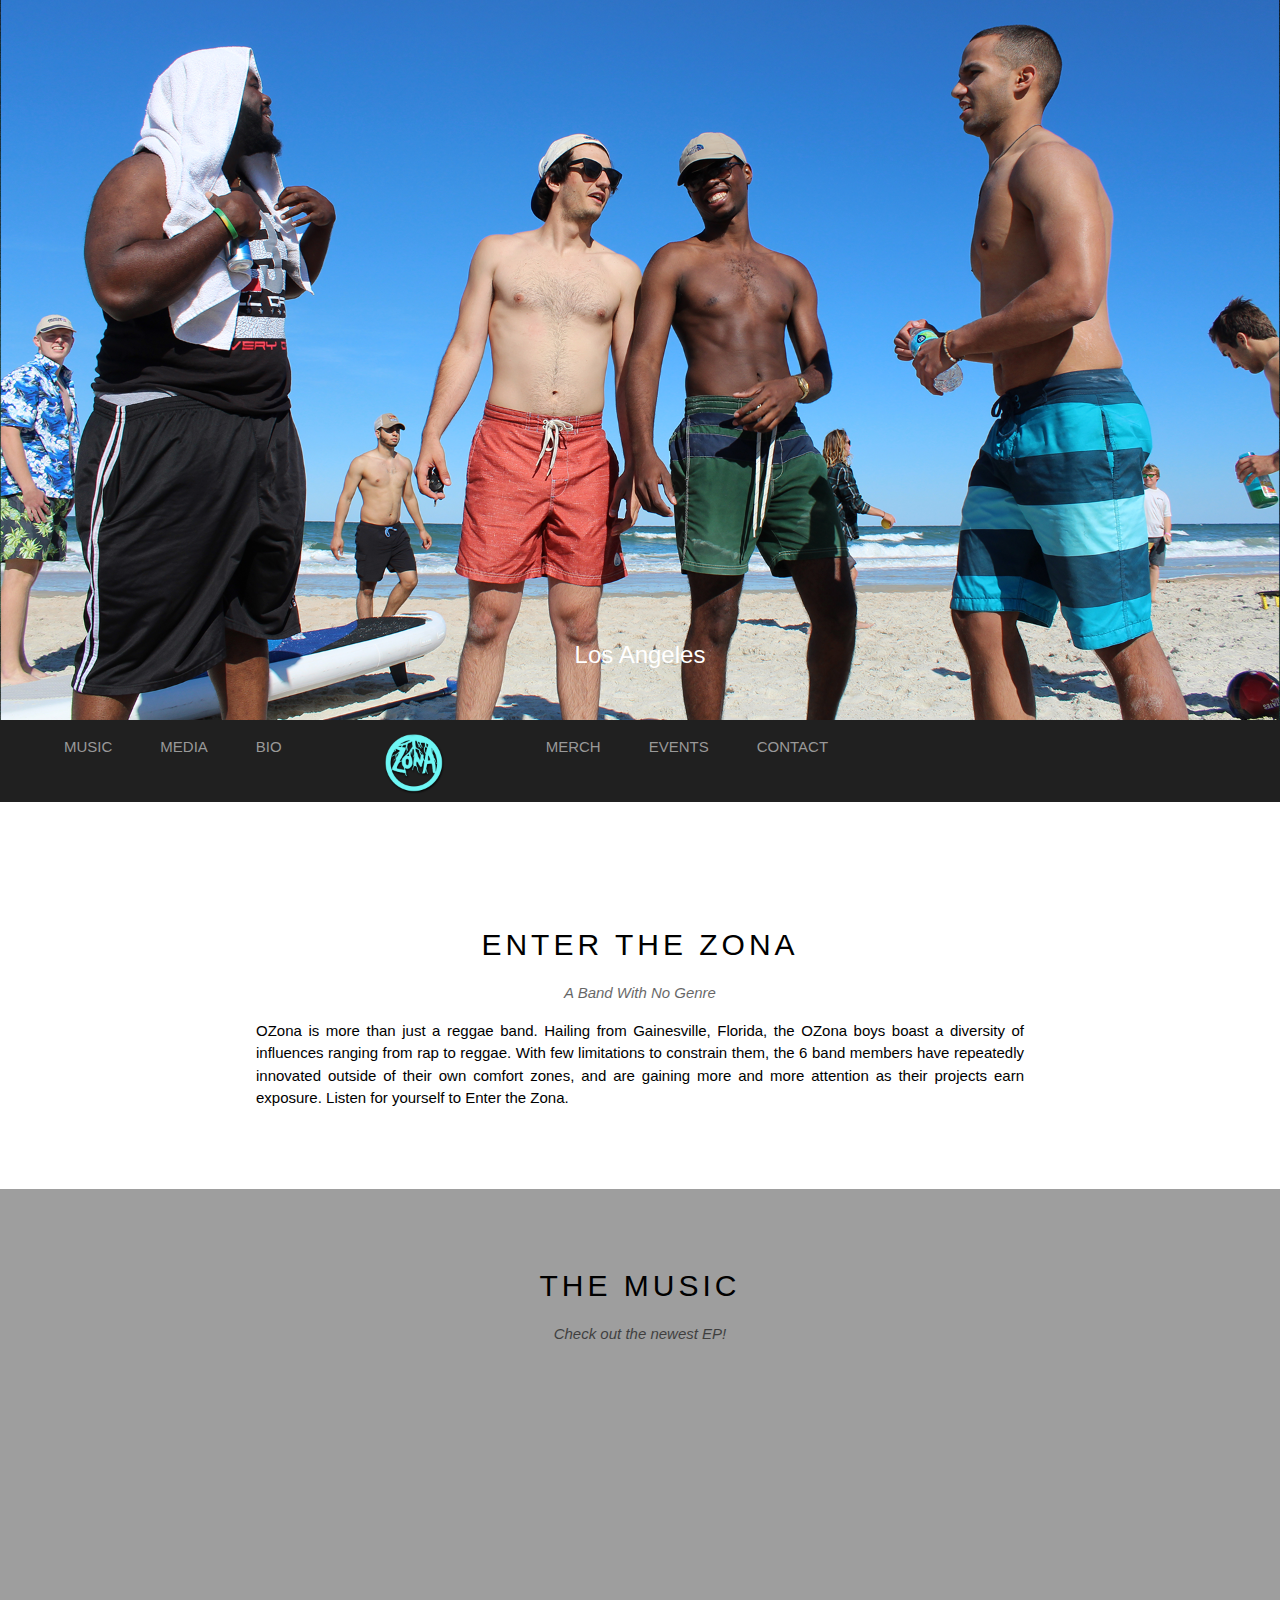
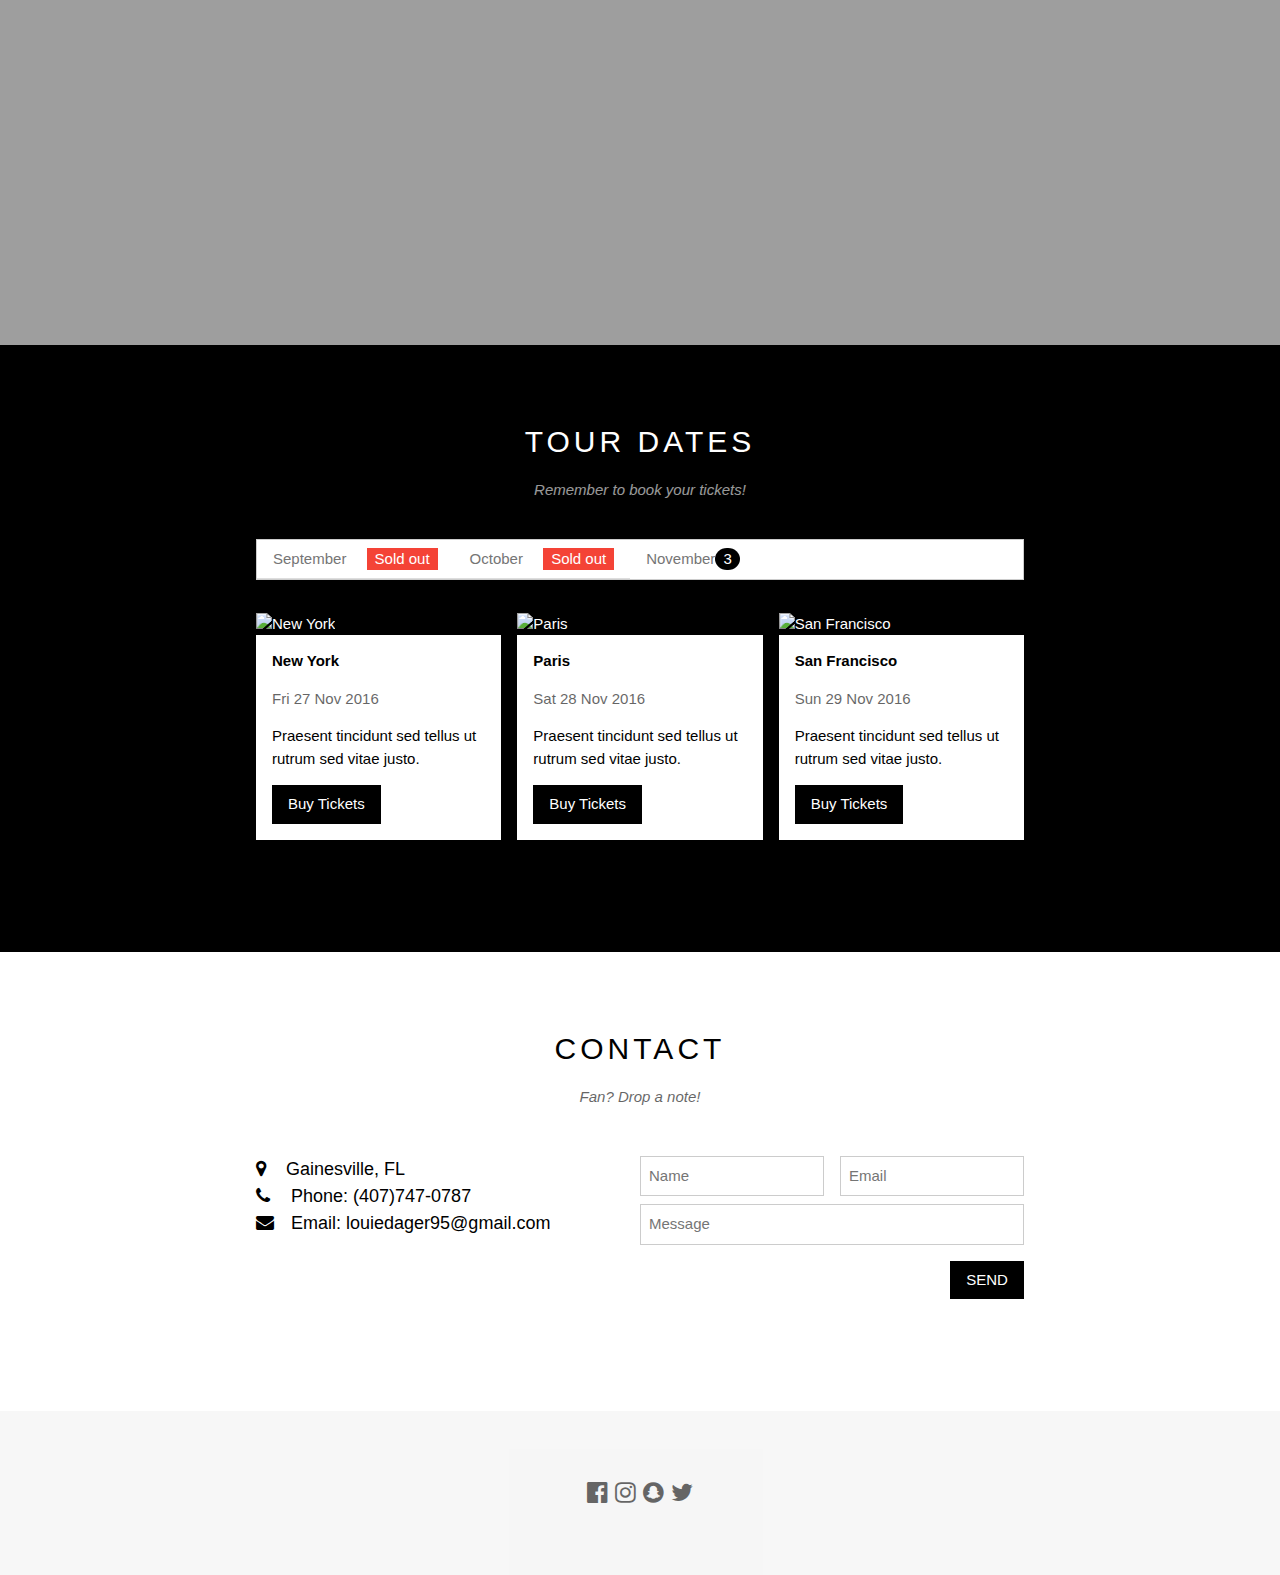
==== index2.html @ 0ce30c10 "delete foundation files, add fixed navbar and dropdown menu" ====
<!DOCTYPE html>
<html>
<title>OZona Website</title>
<meta charset="UTF-8">
<meta name="viewport" content="width=device-width, initial-scale=1">
<link rel="stylesheet" href="https://www.w3schools.com/w3css/4/w3.css">
<link rel="stylesheet" href="https://fonts.googleapis.com/css?family=Lato">
<link rel="stylesheet" href="https://cdnjs.cloudflare.com/ajax/libs/font-awesome/4.7.0/css/font-awesome.min.css">
<link rel="stylesheet" type="text/css" href="css\style.css">
<script src="js\script.js"></script>
<script src="http://code.jquery.com/jquery.js"></script>
<script src="https://ajax.googleapis.com/ajax/libs/jquery/1.7.2/jquery.min.js"></script>
<script src="https://cdnjs.cloudflare.com/ajax/libs/jquery/2.1.3/jquery.min.js"></script>

<style>


.navbar-fixed {
    top: 0;
    z-index: 100;
    position: fixed;
    width: 100%;
}

.navDemo-fixed {
  position:fixed;
  z-index:90;
  margin-top: -37%;
  width: 100%;

}

#navDemo {
  padding-top: 10px;
  z-index: 90;
}

#body_div {
	  top: 0;
	  position: relative;
    height: 200px;
    background-color: green;
}

#banner {
	width: 100%;
    background-color: gray;
	overflow: hidden;
}

#nav_bar {
	border: 0;
	background-color: #202020;
	border-radius: 0px;
	margin-bottom: 0;
}

.nav_links {
    margin: 0;
}

.nav_links li {
	display: inline-block;
    margin-top: 4px;
}
.nav_links li a {
	padding: 0 15.5px;
	color: #999999;
	text-decoration: none;
}

</style>



<script src="https://ajax.googleapis.com/ajax/libs/jquery/2.1.1/jquery.min.js"></script>
<div id="banner">
  <!-- Automatic Slideshow Images -->
  <div class="mySlides w3-display-container w3-center">
        <img src="img/BeachySiteSlide.png" style="width:100%">
    <div class="w3-display-bottommiddle w3-container w3-text-white w3-padding-32 w3-hide-small">
      <h3>Los Angeles</h3>
      <p><b></b></p>
    </div>
  </div>
  <div class="mySlides w3-display-container w3-center">
  <img src="img/JdomSiteSlide.png" style="width:100%">    <div class="w3-display-bottommiddle w3-container w3-text-white w3-padding-32 w3-hide-small">
      <h3>New York</h3>
      <p><b></b></p>
    </div>
  </div>
  <div class="mySlides w3-display-container w3-center">
    <img
    src="img/ZimmSiteSlide.png" style="width:100%">
    <div class="w3-display-bottommiddle w3-container w3-text-white w3-padding-32 w3-hide-small">
      <h3>Chicago</h3>
      <p><b></b></p>
    </div>
  </div>
  <!--End of slideshow html-->

  </div>

  <nav id='nav_bar'>
    <ul class='nav_links'>
      <a class="w3-bar-item w3-button w3-padding-large w3-hide-medium w3-hide-large w3-right" href="javascript:void(0)" onclick="myFunction()" title="Toggle Navigation Menu"><i class="fa fa-bars"></i></a>
      <li><a href="#" class="w3-bar-item w3-button w3-padding-large w3-hide-small">MUSIC</a></li>
      <li><a href="#band" class="w3-bar-item w3-button w3-padding-large w3-hide-small">MEDIA</a></li>
      <li><a href="#tour" class="w3-bar-item w3-button w3-padding-large w3-hide-small">BIO</a></li>
      <li class="w3-center-align w3-padding-small"><img id="navLogo" class="w3-bar-item" src="img\OZonaCircleLogoTransparent.png"></li>
      <li><a href="#contact" class="w3-bar-item w3-button w3-padding-large w3-hide-small">MERCH</a></li>
      <li><a href="#contact" class="w3-bar-item w3-button w3-padding-large w3-hide-small">EVENTS</a></li>
      <li><a href="#contact" class="w3-bar-item w3-button w3-padding-large w3-hide-small">CONTACT</a></li>
    </ul>
  </nav>


  <!-- Navbar on small screens -->
  <div id="navDemo" class="w3-bar-block w3-black w3-hide w3-hide-large w3-hide-medium">
    <a href="#band" class="w3-bar-item w3-button w3-padding-small">MUSIC</a>
    <a href="#tour" class="w3-bar-item w3-button w3-padding-small">MEDIA</a>
    <a href="#contact" class="w3-bar-item w3-button w3-padding-small">BIO</a>
    <a href="#" class="w3-bar-item w3-button w3-padding-small">MERCH</a>
    <a href="#" class="w3-bar-item w3-button w3-padding-small">EVENTS</a>
    <a href="#" class="w3-bar-item w3-button w3-padding-small">CONTACT</a>
  </div>

<!--Page content-->


  <div class="w3-content" style="max-width:2000px;margin-top:46px">


    <!-- The Band Section -->
    <div class="w3-container w3-content w3-center w3-padding-64" style="max-width:800px" id="band">
      <h2 class="w3-wide">ENTER THE ZONA</h2>
      <p class="w3-opacity"><i>A Band With No Genre</i></p>
      <p class="w3-justify">OZona is more than just a reggae band. Hailing from Gainesville, Florida, the OZona boys boast a diversity of influences
      ranging from rap to reggae. With few limitations to constrain them, the 6 band members have repeatedly innovated outside of their own comfort zones,
    and are gaining more and more attention as their projects earn exposure. Listen for yourself to Enter the Zona.</p>

    </div>

  <!-- Embedded Music -->
  <div class="w3-container w3-content w3-padding-64 w3-grey" style="max-width:100%" id="contact">
    <h2 class="w3-wide w3-center">THE MUSIC</h2>
    <p class="w3-opacity w3-center"><i>Check out the newest EP!</i></p>
    <div class="w3-row w3-padding-32">
      <iframe width="50%" height="450" scrolling="no" frameborder="no" src="https://w.soundcloud.com/player/?url=https%3A//api.soundcloud.com/playlists/316636426&amp;auto_play=false&amp;hide_related=false&amp;show_comments=true&amp;show_user=true&amp;show_reposts=false&amp;visual=true"></iframe>
      <div class="w3-col m6 w3-large w3-margin-bottom">


      </div>
      <div class="w3-col m6">


      </div>
    </div>
  </div>







    <!-- The Tour Section -->
    <div class="w3-black" id="tour">
      <div class="w3-container w3-content w3-padding-64" style="max-width:800px">
        <h2 class="w3-wide w3-center">TOUR DATES</h2>
        <p class="w3-opacity w3-center"><i>Remember to book your tickets!</i></p><br>

        <ul class="w3-ul w3-border w3-white w3-text-grey">
          <li class="w3-padding">September <span class="w3-tag w3-red w3-margin-left">Sold out</span></li>
          <li class="w3-padding">October <span class="w3-tag w3-red w3-margin-left">Sold out</span></li>
          <li class="w3-padding">November <span class="w3-badge w3-right w3-margin-right">3</span></li>
        </ul>

        <div class="w3-row-padding w3-padding-32" style="margin:0 -16px">
          <div class="w3-third w3-margin-bottom">
            <img src="/w3images/newyork.jpg" alt="New York" style="width:100%" class="w3-hover-opacity">
            <div class="w3-container w3-white">
              <p><b>New York</b></p>
              <p class="w3-opacity">Fri 27 Nov 2016</p>
              <p>Praesent tincidunt sed tellus ut rutrum sed vitae justo.</p>
              <button class="w3-button w3-black w3-margin-bottom" onclick="document.getElementById('ticketModal').style.display='block'">Buy Tickets</button>
            </div>
          </div>
          <div class="w3-third w3-margin-bottom">
            <img src="/w3images/paris.jpg" alt="Paris" style="width:100%" class="w3-hover-opacity">
            <div class="w3-container w3-white">
              <p><b>Paris</b></p>
              <p class="w3-opacity">Sat 28 Nov 2016</p>
              <p>Praesent tincidunt sed tellus ut rutrum sed vitae justo.</p>
              <button class="w3-button w3-black w3-margin-bottom" onclick="document.getElementById('ticketModal').style.display='block'">Buy Tickets</button>
            </div>
          </div>
          <div class="w3-third w3-margin-bottom">
            <img src="/w3images/sanfran.jpg" alt="San Francisco" style="width:100%" class="w3-hover-opacity">
            <div class="w3-container w3-white">
              <p><b>San Francisco</b></p>
              <p class="w3-opacity">Sun 29 Nov 2016</p>
              <p>Praesent tincidunt sed tellus ut rutrum sed vitae justo.</p>
              <button class="w3-button w3-black w3-margin-bottom" onclick="document.getElementById('ticketModal').style.display='block'">Buy Tickets</button>
            </div>
          </div>
        </div>
      </div>
    </div>

    <!-- Ticket Modal -->
    <div id="ticketModal" class="w3-modal">
      <div class="w3-modal-content w3-animate-top w3-card-4">
        <header class="w3-container w3-teal w3-center w3-padding-32">
          <span onclick="document.getElementById('ticketModal').style.display='none'"
         class="w3-button w3-teal w3-xlarge w3-display-topright">×</span>
          <h2 class="w3-wide"><i class="fa fa-suitcase w3-margin-right"></i>Tickets</h2>
        </header>
        <div class="w3-container">
          <p><label><i class="fa fa-shopping-cart"></i> Tickets, $15 per person</label></p>
          <input class="w3-input w3-border" type="text" placeholder="How many?">
          <p><label><i class="fa fa-user"></i> Send To</label></p>
          <input class="w3-input w3-border" type="text" placeholder="Enter email">
          <button class="w3-button w3-block w3-teal w3-padding-16 w3-section w3-right">PAY <i class="fa fa-check"></i></button>
          <button class="w3-button w3-red w3-section" onclick="document.getElementById('ticketModal').style.display='none'">Close <i class="fa fa-remove"></i></button>
          <p class="w3-right">Need <a href="#" class="w3-text-blue">help?</a></p>
        </div>
      </div>
    </div>

    <!-- The Contact Section -->
    <div class="w3-container w3-content w3-padding-64" style="max-width:800px" id="contact">
      <h2 class="w3-wide w3-center">CONTACT</h2>
      <p class="w3-opacity w3-center"><i>Fan? Drop a note!</i></p>
      <div class="w3-row w3-padding-32">
        <div class="w3-col m6 w3-large w3-margin-bottom">
          <i class="fa fa-map-marker" style="width:30px"></i>Gainesville, FL<br>
          <i class="fa fa-phone" style="width:30px"></i> Phone: (407)747-0787 <br>
          <i class="fa fa-envelope" style="width:30px"> </i> Email: louiedager95@gmail.com<br>
        </div>
        <div class="w3-col m6">
          <form action="/action_page.php" target="_blank">
            <div class="w3-row-padding" style="margin:0 -16px 8px -16px">
              <div class="w3-half">
                <input class="w3-input w3-border" type="text" placeholder="Name" required name="Name">
              </div>
              <div class="w3-half">
                <input class="w3-input w3-border" type="text" placeholder="Email" required name="Email">
              </div>
            </div>
            <input class="w3-input w3-border" type="text" placeholder="Message" required name="Message">
            <button class="w3-button w3-black w3-section w3-right" type="submit">SEND</button>
          </form>
        </div>
      </div>
    </div>

  <!-- End Page Content -->
  </div>

  <!-- Footer -->
  <footer class="w3-container w3-padding-64 w3-center w3-opacity w3-light-grey w3-xlarge">
    <i class="fa fa-facebook-official w3-hover-opacity"></i>
    <i class="fa fa-instagram w3-hover-opacity"></i>
    <i class="fa fa-snapchat w3-hover-opacity"></i>
    <i class="fa fa-twitter w3-hover-opacity"></i>
  </footer>















<script>
$(document).ready(function() {
//Fixes navbar and dropdown menu after scrolling

  $(window).scroll(function () {
      //if you hard code, then use console
      //.log to determine when you want the
      //nav bar to stick.
      console.log($(window).scrollTop())
    if ($(window).scrollTop() > $('#banner').height()) {
      $('#nav_bar').addClass('navbar-fixed');
      $('#navDemo').addClass('navDemo-fixed');

    }
    if ($(window).scrollTop() < $('#banner').height()) {
      $('#nav_bar').removeClass('navbar-fixed');
      $('#navDemo').removeClass('navDemo-fixed');

    }
  });
});

//Slideshow for top of home page
var myIndex = 0;
carousel();

function carousel() {
    var i;
    var x = document.getElementsByClassName("mySlides");
    for (i = 0; i < x.length; i++) {
       x[i].style.display = "none";
    }
    myIndex++;
    if (myIndex > x.length) {myIndex = 1}
    x[myIndex-1].style.display = "block";
    setTimeout(carousel, 3000);
}

// Used to toggle the menu on small screens when clicking on the menu button
function myFunction() {
    var x = document.getElementById("navDemo");
    if (x.className.indexOf("w3-show") == -1) {
        x.className += " w3-show";
    } else {
        x.className = x.className.replace(" w3-show", "");
    }
}

//Close small nav menu when clicking or anywhere else (experimental)
function closeNav() {
    var y = document.getElementById("navDemo");
    if (x.className.indexOf("w3-show") == -1) {
        x.className += " w3-show";
    } else {
        x.className = x.className.replace(" w3-show", "");
    }
}

var modal = document.getElementById('navDemo');
window.onclick = function(event) {
  if (event.target == modal) {
    modal.style.display = "none";
  }
}
</script>
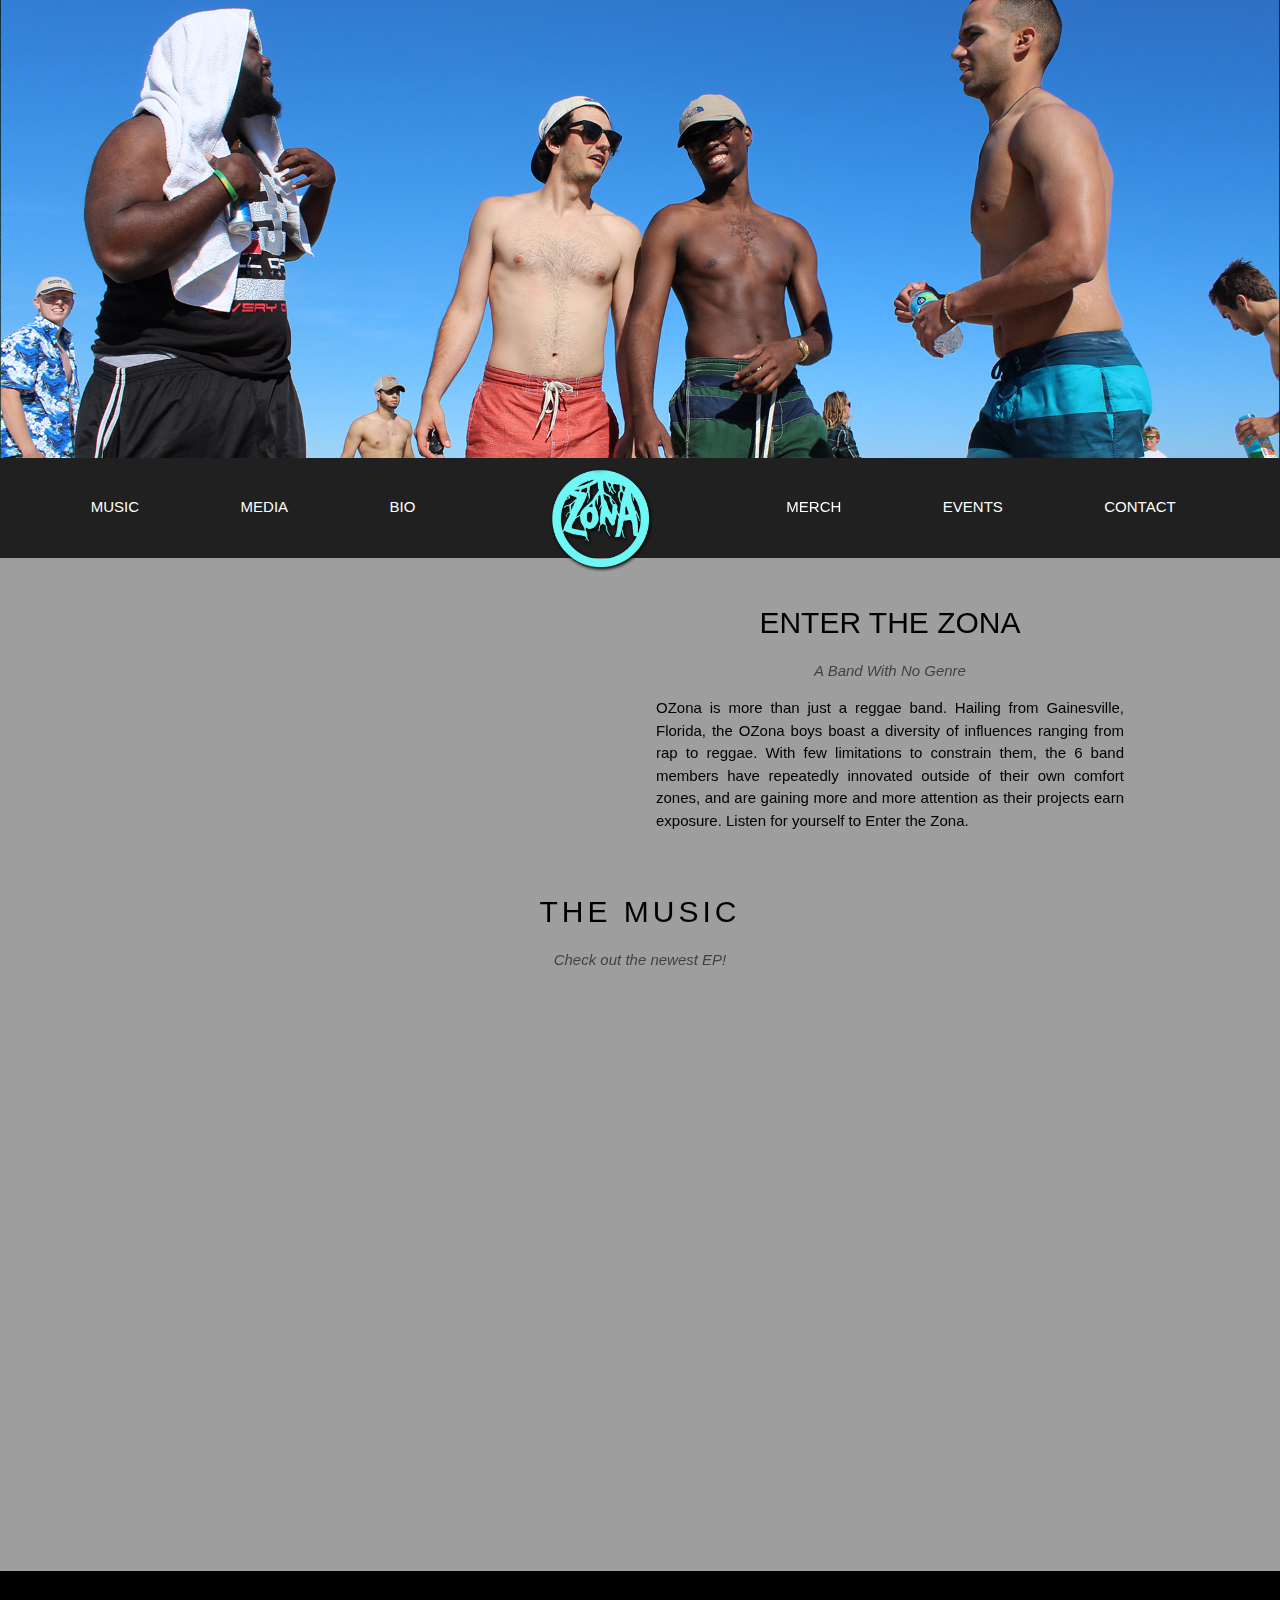
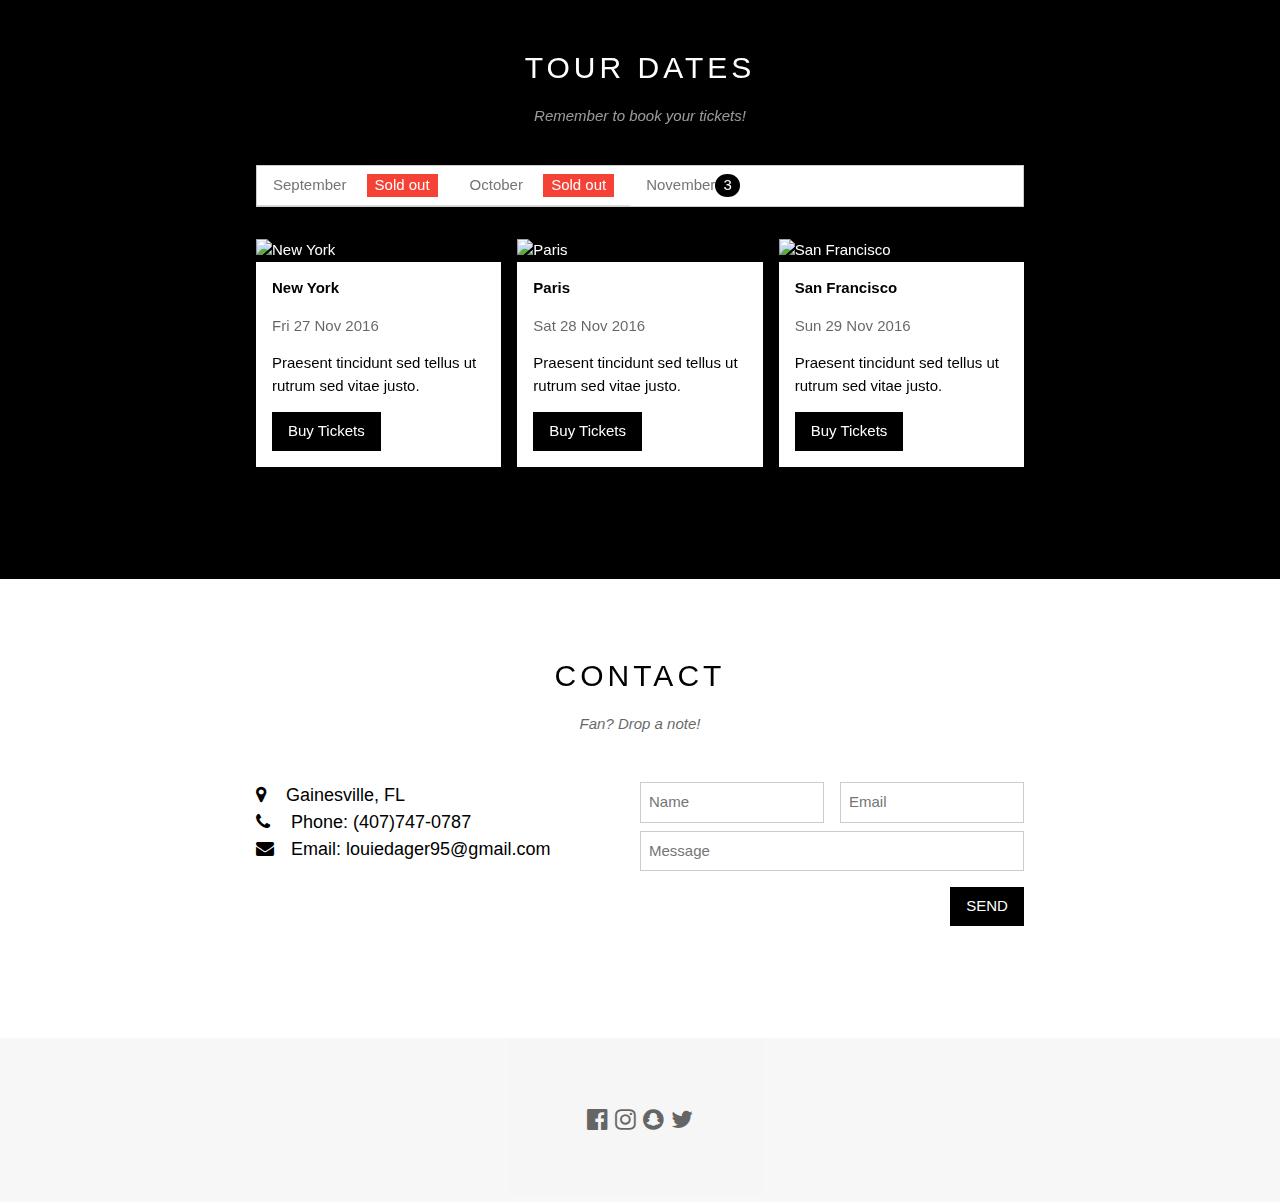
==== commit ee8ab536: "improve navbar" ====
--- a/index2.html
+++ b/index2.html
@@ -11,15 +11,33 @@
 <script src="http://code.jquery.com/jquery.js"></script>
 <script src="https://ajax.googleapis.com/ajax/libs/jquery/1.7.2/jquery.min.js"></script>
 <script src="https://cdnjs.cloudflare.com/ajax/libs/jquery/2.1.3/jquery.min.js"></script>
-
 <style>
 
+.embedded-video {
+    margin-left: 5%;
+    width:90%;
+    height:100%;
+    min-height: 200px;
+    padding: 0;
+    vertical-align: middle;
+    margin-bottom:-20%;
+    margin-top: -10%;
+}
+
+.mySlides {
+max-height: 560px;
+margin-bottom: -5%;
+margin-top: -3%;
+
+}
 
 .navbar-fixed {
+    margin-bottom:20vh;
     top: 0;
     z-index: 100;
     position: fixed;
     width: 100%;
+    margin-top: -4px;
 }
 
 .navDemo-fixed {
@@ -27,7 +45,6 @@
   z-index:90;
   margin-top: -37%;
   width: 100%;
-
 }
 
 #navDemo {
@@ -52,22 +69,52 @@
 	border: 0;
 	background-color: #202020;
 	border-radius: 0px;
-	margin-bottom: 0;
-}
-
-.nav_links {
-    margin: 0;
-}
+}
+
+#navLogo {
+margin-bottom:-25px;
+padding-top: -7px;
+margin-top: -3px;
+min-width: 120px;
+
+
+}
+
 
 .nav_links li {
-	display: inline-block;
-    margin-top: 4px;
-}
-.nav_links li a {
-	padding: 0 15.5px;
-	color: #999999;
+  margin: auto;
+  color: #ffffff;
 	text-decoration: none;
-}
+  display: inline-block;
+  padding:-50%;
+}
+
+
+@media screen and (max-width:600px) {
+
+#navLogo {
+  float:left;
+  position: relative;
+  margin-left: -400px;
+  margin: -15px;
+  margin-top: -30px;
+  z-index: 500;
+  padding-top: 15px;
+  min-width: 80px;
+}
+
+.navbar-fixed {
+padding-top: 13px;
+}
+
+
+
+
+}
+
+
+
+
 
 </style>
 
@@ -79,13 +126,13 @@
   <div class="mySlides w3-display-container w3-center">
         <img src="img/BeachySiteSlide.png" style="width:100%">
     <div class="w3-display-bottommiddle w3-container w3-text-white w3-padding-32 w3-hide-small">
-      <h3>Los Angeles</h3>
+      <h3></h3>
       <p><b></b></p>
     </div>
   </div>
   <div class="mySlides w3-display-container w3-center">
   <img src="img/JdomSiteSlide.png" style="width:100%">    <div class="w3-display-bottommiddle w3-container w3-text-white w3-padding-32 w3-hide-small">
-      <h3>New York</h3>
+      <h3></h3>
       <p><b></b></p>
     </div>
   </div>
@@ -93,7 +140,7 @@
     <img
     src="img/ZimmSiteSlide.png" style="width:100%">
     <div class="w3-display-bottommiddle w3-container w3-text-white w3-padding-32 w3-hide-small">
-      <h3>Chicago</h3>
+      <h3></h3>
       <p><b></b></p>
     </div>
   </div>
@@ -103,7 +150,6 @@
 
   <nav id='nav_bar'>
     <ul class='nav_links'>
-      <a class="w3-bar-item w3-button w3-padding-large w3-hide-medium w3-hide-large w3-right" href="javascript:void(0)" onclick="myFunction()" title="Toggle Navigation Menu"><i class="fa fa-bars"></i></a>
       <li><a href="#" class="w3-bar-item w3-button w3-padding-large w3-hide-small">MUSIC</a></li>
       <li><a href="#band" class="w3-bar-item w3-button w3-padding-large w3-hide-small">MEDIA</a></li>
       <li><a href="#tour" class="w3-bar-item w3-button w3-padding-large w3-hide-small">BIO</a></li>
@@ -111,6 +157,8 @@
       <li><a href="#contact" class="w3-bar-item w3-button w3-padding-large w3-hide-small">MERCH</a></li>
       <li><a href="#contact" class="w3-bar-item w3-button w3-padding-large w3-hide-small">EVENTS</a></li>
       <li><a href="#contact" class="w3-bar-item w3-button w3-padding-large w3-hide-small">CONTACT</a></li>
+      <li><a class="w3-bar-item w3-button w3-padding-large w3-hide-medium w3-hide-large w3-right" href="javascript:void(0)" onclick="myFunction()" title="Toggle Navigation Menu"><i class="fa fa-bars"></i></a></li>
+
     </ul>
   </nav>
 
@@ -128,12 +176,20 @@
 <!--Page content-->
 
 
-  <div class="w3-content" style="max-width:2000px;margin-top:46px">
-
-
-    <!-- The Band Section -->
-    <div class="w3-container w3-content w3-center w3-padding-64" style="max-width:800px" id="band">
-      <h2 class="w3-wide">ENTER THE ZONA</h2>
+  <div class="w3-content" style="max-width:2000px;margin-top:0px">
+
+
+    <!-- Intro Section -->
+
+<div class="w3-half w3-justify w3-vertical-align" style="line-height:300px">
+  <iframe frameborder="0" class="embedded-video" src="https://www.youtube.com/embed/9L86r3dGyxM" frameborder="0" allowfullscreen></iframe>
+</div>
+
+
+
+
+    <div class="w3-container w3-content w3-half w3-padding-32 w3-center" style="max-width:500px" id="band">
+      <h2>ENTER THE ZONA</h2>
       <p class="w3-opacity"><i>A Band With No Genre</i></p>
       <p class="w3-justify">OZona is more than just a reggae band. Hailing from Gainesville, Florida, the OZona boys boast a diversity of influences
       ranging from rap to reggae. With few limitations to constrain them, the 6 band members have repeatedly innovated outside of their own comfort zones,
@@ -258,6 +314,9 @@
   <!-- End Page Content -->
   </div>
 
+
+
+
   <!-- Footer -->
   <footer class="w3-container w3-padding-64 w3-center w3-opacity w3-light-grey w3-xlarge">
     <i class="fa fa-facebook-official w3-hover-opacity"></i>
@@ -289,12 +348,12 @@
       //.log to determine when you want the
       //nav bar to stick.
       console.log($(window).scrollTop())
-    if ($(window).scrollTop() > $('#banner').height()) {
+    if ($(window).scrollTop() > $('#banner').height()-3) {
       $('#nav_bar').addClass('navbar-fixed');
       $('#navDemo').addClass('navDemo-fixed');
 
     }
-    if ($(window).scrollTop() < $('#banner').height()) {
+    if ($(window).scrollTop() < $('#banner').height()-3) {
       $('#nav_bar').removeClass('navbar-fixed');
       $('#navDemo').removeClass('navDemo-fixed');
 
@@ -344,4 +403,7 @@
     modal.style.display = "none";
   }
 }
+
+
+
 </script>
